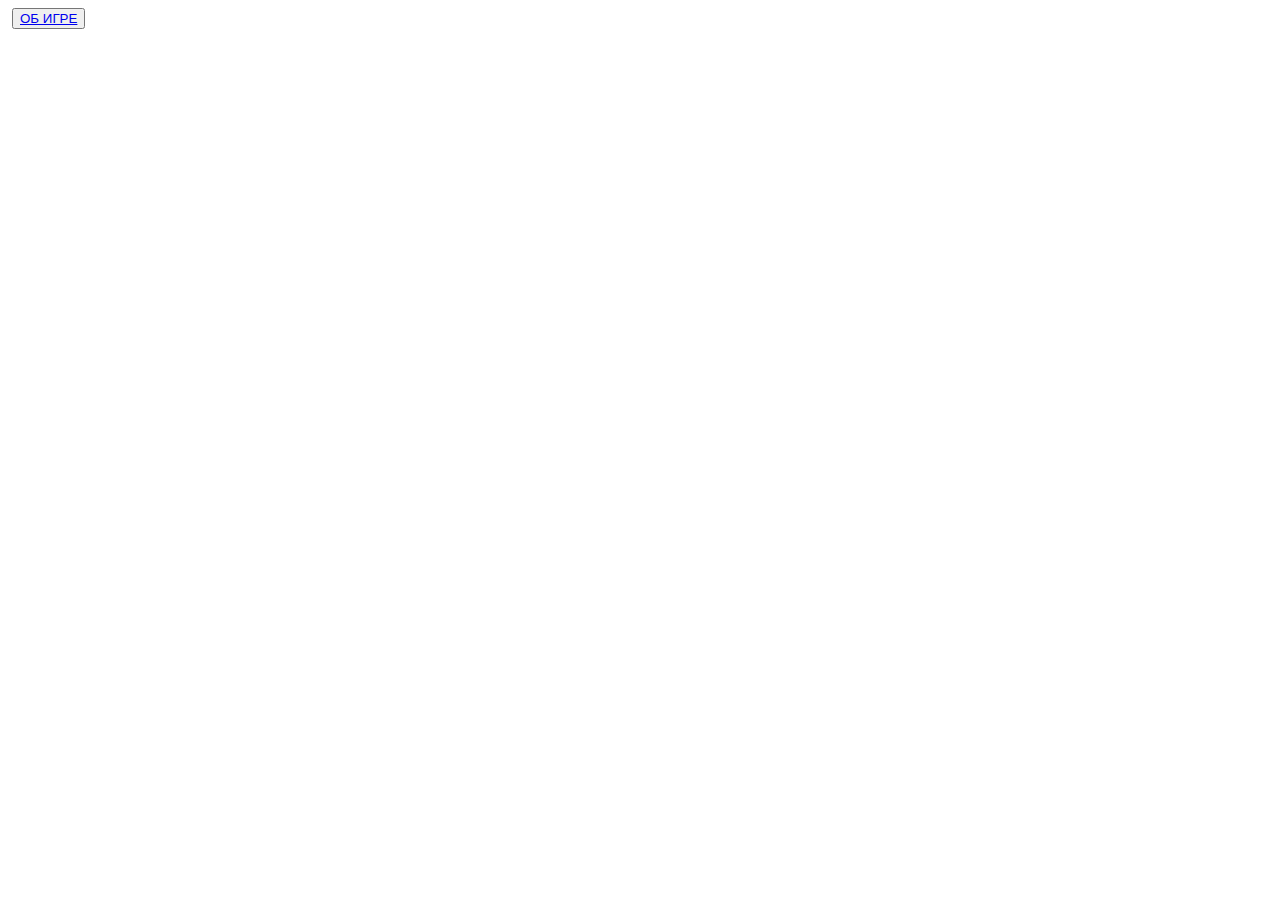
==== index.html @ ec5bb3b1 "First commit" ====
<html lang="ru" dir="ltr">
  <head>
    <meta charset="utf-8">
    <meta name='viewpost' content="width=device-width, 'initial=scale=1'">  
    <title>Atomic Heart</title>
    <link rel="stylesheet" href="style.css">  
  </head>
  <body>
    <!-- <header> -->
      <!-- <a href="#"> -->
   
      <!-- </a>  -->

    <!-- </header> -->
    <main>
        <img src="./img/AH.png" alt="">
        <button class="button-1"><a href="index2.html">ОБ ИГРЕ</a></button>
       

    </main>
  </body>
</html>
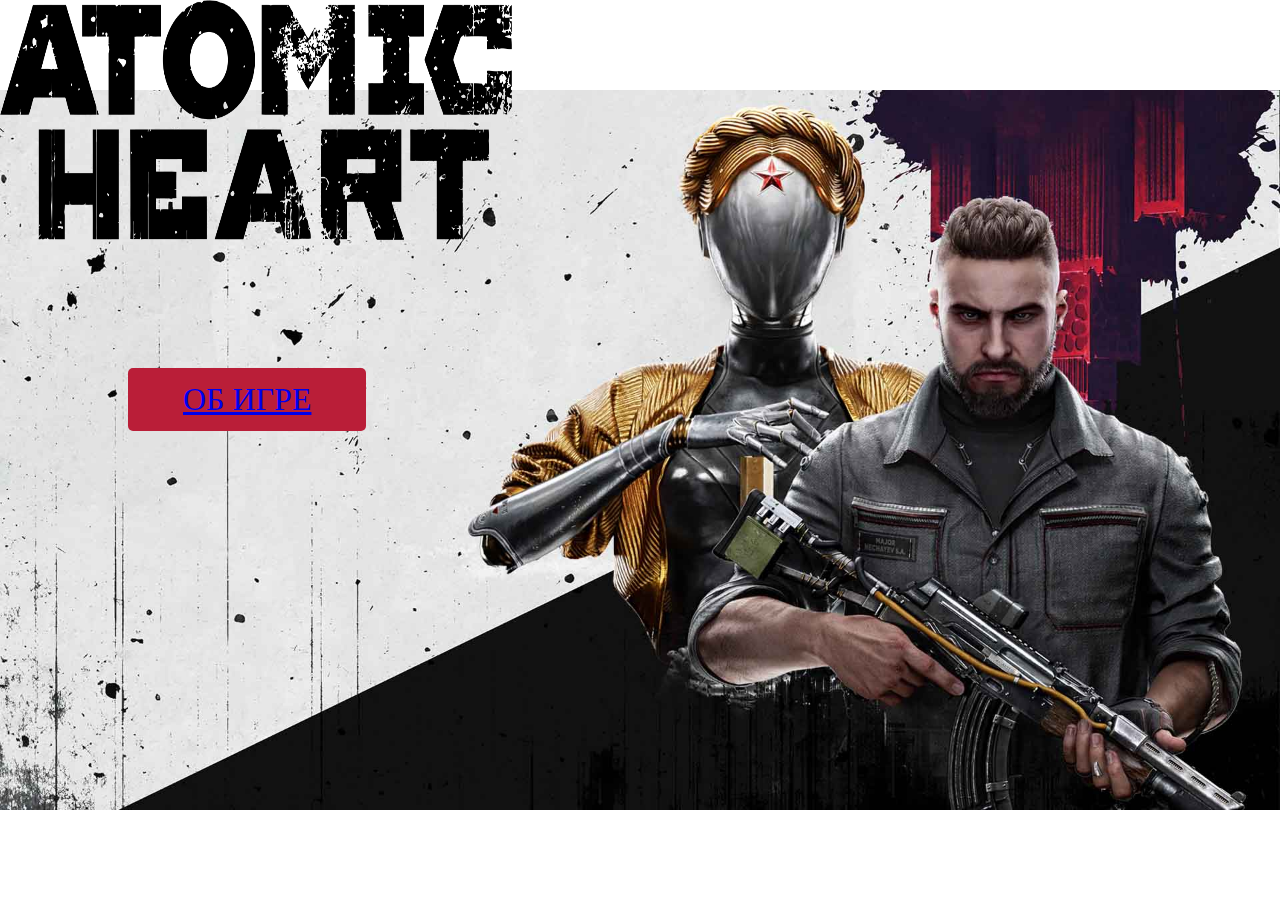
==== commit 208010a6: "7" ====
--- a/index.html
+++ b/index.html
@@ -6,15 +6,10 @@
     <link rel="stylesheet" href="style.css">  
   </head>
   <body>
-    <!-- <header> -->
-      <!-- <a href="#"> -->
    
-      <!-- </a>  -->
-
-    <!-- </header> -->
     <main>
         <img src="./img/AH.png" alt="">
-        <button class="button-1"><a href="index2.html">ОБ ИГРЕ</a></button>
+       <button class="button-1"><a href="index2.html">ОБ ИГРЕ</a></button>
        
 
     </main>
--- a/style.css
+++ b/style.css
@@ -0,0 +1,40 @@
+body {
+    /** max-width: 2300px; */
+     width: 100%;
+     margin: auto;
+     background: url("./img/back-4.jpg") no-repeat center;
+     height: 100%;
+     color: #fff;
+     position:inherit;
+     -moz-background-size: 100%; 
+    -webkit-background-size: 100%; 
+    -o-background-size: 100%; 
+    background-size: 100%; 
+   }
+   
+   .button-1 {
+     all: unset;
+     background: #BA1E38;
+     border-radius: 5px;
+     font-weight: 500;
+     font-size: 200%;
+     line-height: 19px;
+     padding: 22px 55px;
+     display: flex;
+     justify-content: space-between;
+     margin: 10%;
+     color: #ffffff;
+     text-decoration: none;
+   }
+   
+   
+   .main {
+     max-width: 500px;
+   }
+    
+   img {
+     max-width: 715px;
+     max-height: 240px;
+     width: 40%;
+     height: 90%;
+   }